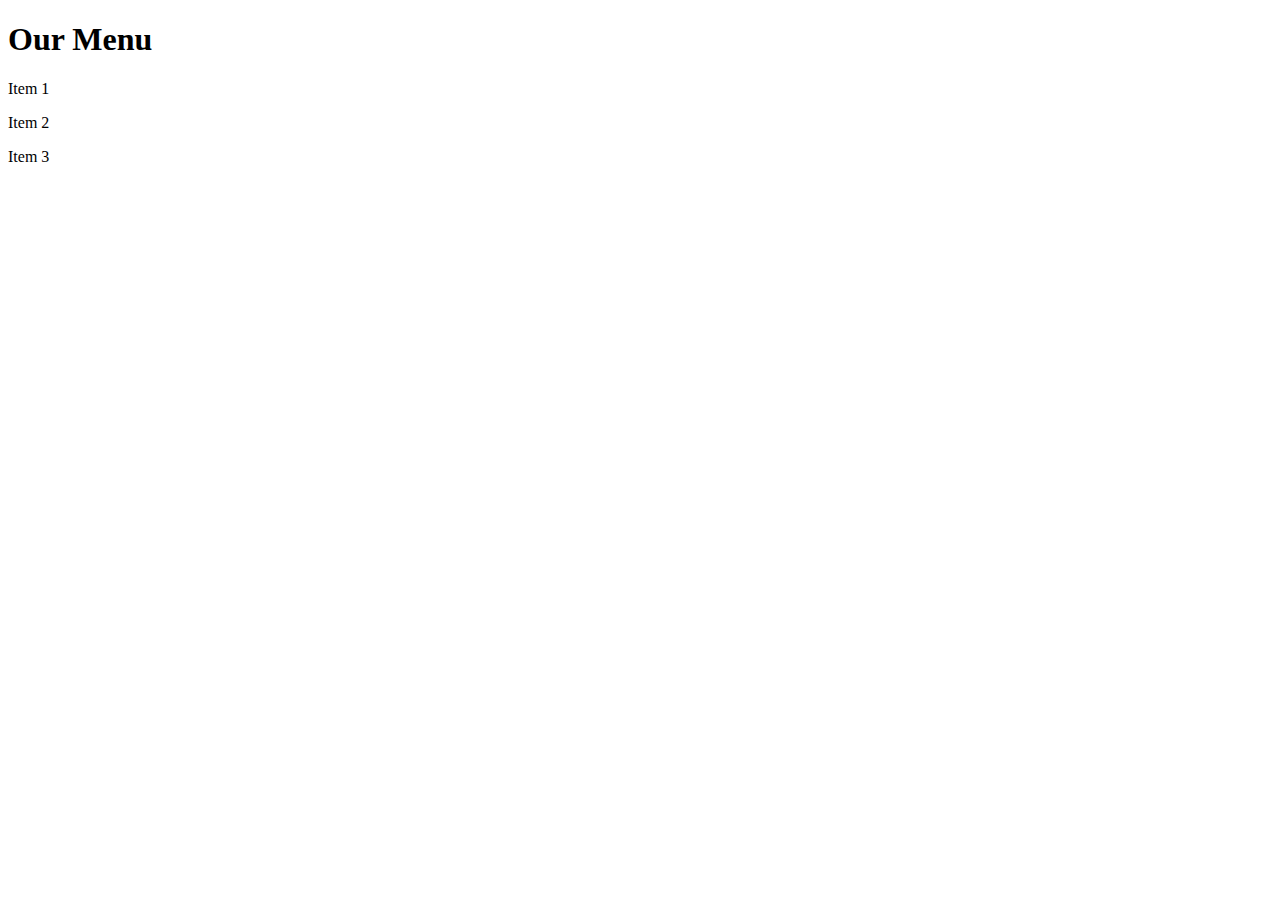
==== module2-solution/index.html @ d88b3f54 "punto 0 con paragrafi" ====
<!DOCTYPE html>
<html>
<head>
	<meta charset="utf-8">
	<meta name="viewport" content="width=device-width, initial-scale=1">
	<title>Our Menu</title>
	<link rel="stylesheet" href="CSS/style.css">
	<style>
	</style>
</head>
<body>
	<h1>Our Menu</h1>
	<div class="row">
		<div class="col-lg-4 col-md-6"><p>Item 1</p></div>
		<div class="col-lg-4 col-md-6"><p>Item 2</p></div>
		<div class="col-lg-4 col-md-12"><p>Item 3</p></div>
	</div>
</body>
</html>
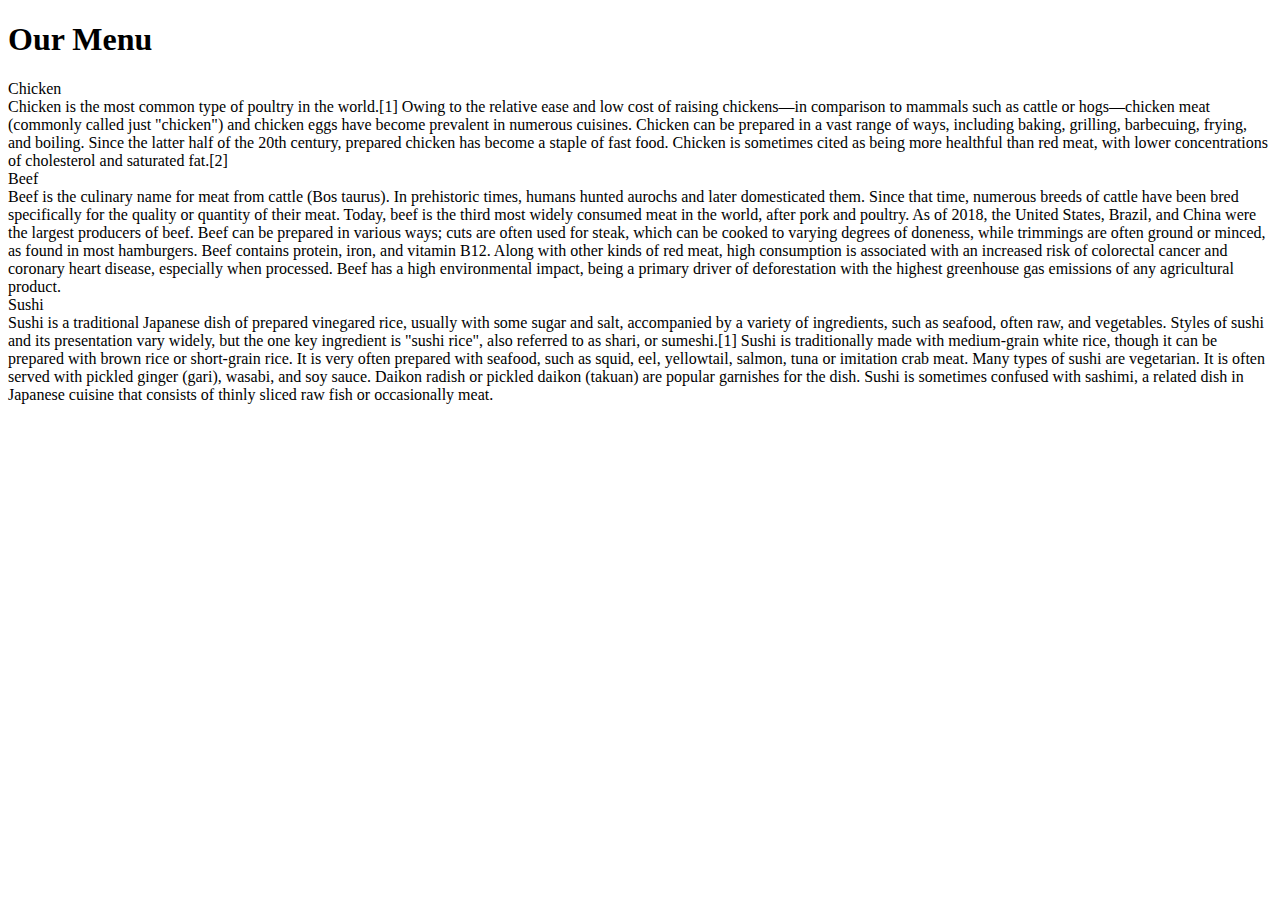
==== commit 24b6edaa: "finale compreso proprieta' testo" ====
--- a/module2-solution/index.html
+++ b/module2-solution/index.html
@@ -3,17 +3,48 @@
 <head>
 	<meta charset="utf-8">
 	<meta name="viewport" content="width=device-width, initial-scale=1">
-	<title>Our Menu</title>
+	<title>My Restaurant</title>
 	<link rel="stylesheet" href="CSS/style.css">
+	<link rel="preconnect" href="https://fonts.googleapis.com">
+	<link rel="preconnect" href="https://fonts.gstatic.com" crossorigin>
+	<link href="https://fonts.googleapis.com/css2?family=Montserrat:wght@300&display=swap" rel="stylesheet">
 	<style>
 	</style>
 </head>
 <body>
 	<h1>Our Menu</h1>
-	<div class="row">
-		<div class="col-lg-4 col-md-6"><p>Item 1</p></div>
-		<div class="col-lg-4 col-md-6"><p>Item 2</p></div>
-		<div class="col-lg-4 col-md-12"><p>Item 3</p></div>
+	<div>
+		<div class="row">
+			<div class="col-lg-4 col-md-6 col-sm-12">
+				<div class="box">
+					<section class="title" id="chicken">Chicken</section> 
+					<section class="section_desc">
+						Chicken is the most common type of poultry in the world.[1] Owing to the relative ease and low cost of raising chickens—in comparison to mammals such as cattle or hogs—chicken meat (commonly called just "chicken") and chicken eggs have become prevalent in numerous cuisines.
+						Chicken can be prepared in a vast range of ways, including baking, grilling, barbecuing, frying, and boiling. Since the latter half of the 20th century, prepared chicken has become a staple of fast food. Chicken is sometimes cited as being more healthful than red meat, with lower concentrations of cholesterol and saturated fat.[2]
+					</section>
+				</div>
+			</div>
+			<div class="col-lg-4 col-md-6 col-sm-12">
+				<div class="box">
+					<section class="title" id="beef">Beef</section> 
+					<section class="section_desc">
+						Beef is the culinary name for meat from cattle (Bos taurus).
+In prehistoric times, humans hunted aurochs and later domesticated them. Since that time, numerous breeds of cattle have been bred specifically for the quality or quantity of their meat. Today, beef is the third most widely consumed meat in the world, after pork and poultry. As of 2018, the United States, Brazil, and China were the largest producers of beef.
+Beef can be prepared in various ways; cuts are often used for steak, which can be cooked to varying degrees of doneness, while trimmings are often ground or minced, as found in most hamburgers. Beef contains protein, iron, and vitamin B12. Along with other kinds of red meat, high consumption is associated with an increased risk of colorectal cancer and coronary heart disease, especially when processed. Beef has a high environmental impact, being a primary driver of deforestation with the highest greenhouse gas emissions of any agricultural product.
+					</section>
+				</div>
+			</div>
+			<div class="col-lg-4 col-md-12 col-sm-12">
+				<div class="box">
+					<section class="title" id="sushi">Sushi</section> 
+					<section class="section_desc">
+						Sushi is a traditional Japanese dish of prepared vinegared rice, usually with some sugar and salt, accompanied by a variety of ingredients, such as seafood, often raw, and vegetables. Styles of sushi and its presentation vary widely, but the one key ingredient is "sushi rice", also referred to as shari, or sumeshi.[1]
+Sushi is traditionally made with medium-grain white rice, though it can be prepared with brown rice or short-grain rice. It is very often prepared with seafood, such as squid, eel, yellowtail, salmon, tuna or imitation crab meat. Many types of sushi are vegetarian. It is often served with pickled ginger (gari), wasabi, and soy sauce. Daikon radish or pickled daikon (takuan) are popular garnishes for the dish.
+Sushi is sometimes confused with sashimi, a related dish in Japanese cuisine that consists of thinly sliced raw fish or occasionally meat.
+					</section>
+				</div>
+			</div>
+		</div>
 	</div>
 </body>
 </html>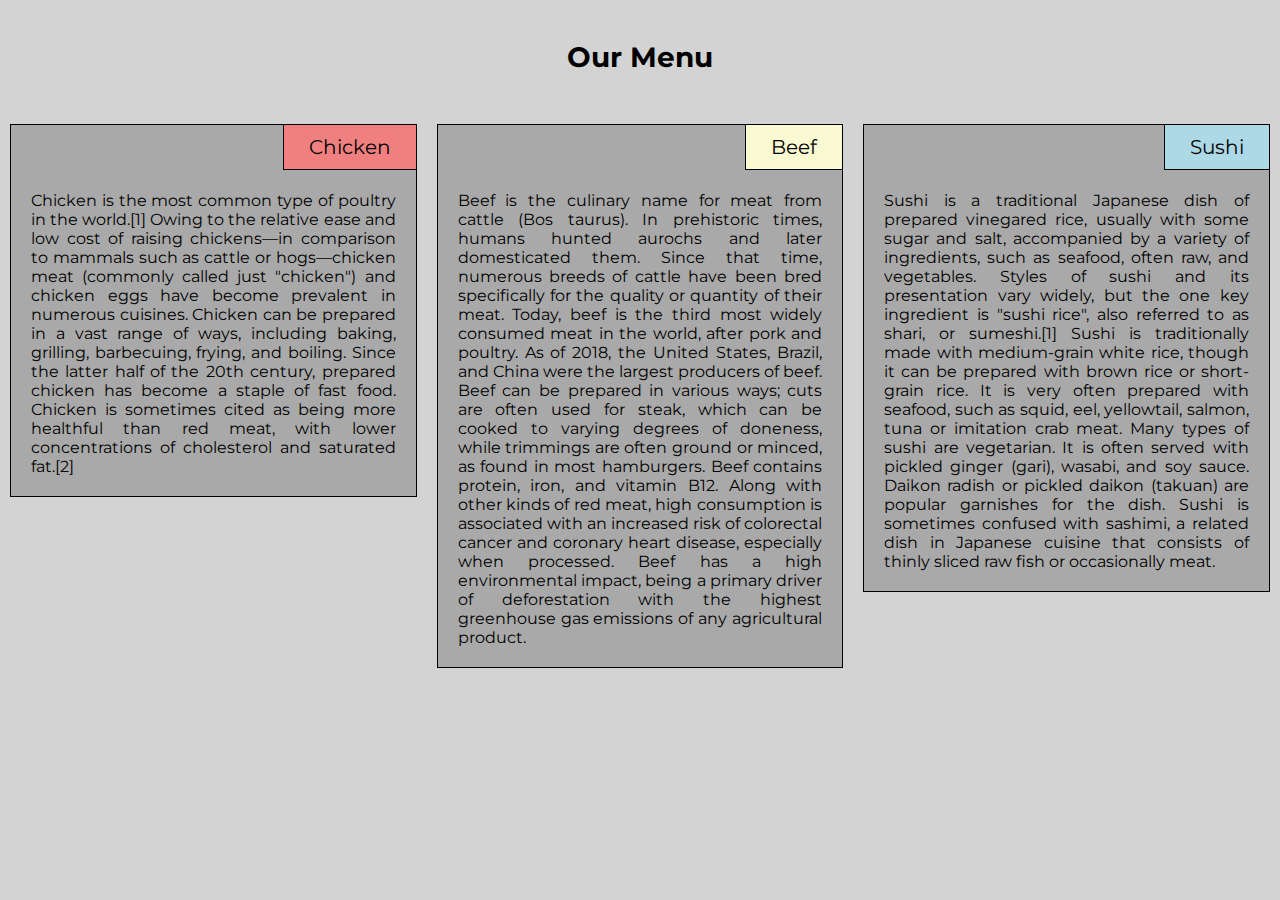
==== commit 395281f8: "." ====
--- a/module2-solution/index.html
+++ b/module2-solution/index.html
@@ -4,7 +4,7 @@
 	<meta charset="utf-8">
 	<meta name="viewport" content="width=device-width, initial-scale=1">
 	<title>My Restaurant</title>
-	<link rel="stylesheet" href="CSS/style.css">
+	<link rel="stylesheet" type="text/css" href="css/style.css">
 	<link rel="preconnect" href="https://fonts.googleapis.com">
 	<link rel="preconnect" href="https://fonts.gstatic.com" crossorigin>
 	<link href="https://fonts.googleapis.com/css2?family=Montserrat:wght@300&display=swap" rel="stylesheet">
@@ -13,36 +13,34 @@
 </head>
 <body>
 	<h1>Our Menu</h1>
-	<div>
-		<div class="row">
-			<div class="col-lg-4 col-md-6 col-sm-12">
-				<div class="box">
-					<section class="title" id="chicken">Chicken</section> 
-					<section class="section_desc">
-						Chicken is the most common type of poultry in the world.[1] Owing to the relative ease and low cost of raising chickens—in comparison to mammals such as cattle or hogs—chicken meat (commonly called just "chicken") and chicken eggs have become prevalent in numerous cuisines.
-						Chicken can be prepared in a vast range of ways, including baking, grilling, barbecuing, frying, and boiling. Since the latter half of the 20th century, prepared chicken has become a staple of fast food. Chicken is sometimes cited as being more healthful than red meat, with lower concentrations of cholesterol and saturated fat.[2]
-					</section>
-				</div>
+	<div class="row">
+		<div class="col-lg-4 col-md-6 col-sm-12">
+			<div class="box">
+				<section class="title" id="chicken">Chicken</section> 
+				<section class="section_desc">
+					Chicken is the most common type of poultry in the world.[1] Owing to the relative ease and low cost of raising chickens—in comparison to mammals such as cattle or hogs—chicken meat (commonly called just "chicken") and chicken eggs have become prevalent in numerous cuisines.
+					Chicken can be prepared in a vast range of ways, including baking, grilling, barbecuing, frying, and boiling. Since the latter half of the 20th century, prepared chicken has become a staple of fast food. Chicken is sometimes cited as being more healthful than red meat, with lower concentrations of cholesterol and saturated fat.[2]
+				</section>
 			</div>
-			<div class="col-lg-4 col-md-6 col-sm-12">
-				<div class="box">
-					<section class="title" id="beef">Beef</section> 
-					<section class="section_desc">
-						Beef is the culinary name for meat from cattle (Bos taurus).
-In prehistoric times, humans hunted aurochs and later domesticated them. Since that time, numerous breeds of cattle have been bred specifically for the quality or quantity of their meat. Today, beef is the third most widely consumed meat in the world, after pork and poultry. As of 2018, the United States, Brazil, and China were the largest producers of beef.
-Beef can be prepared in various ways; cuts are often used for steak, which can be cooked to varying degrees of doneness, while trimmings are often ground or minced, as found in most hamburgers. Beef contains protein, iron, and vitamin B12. Along with other kinds of red meat, high consumption is associated with an increased risk of colorectal cancer and coronary heart disease, especially when processed. Beef has a high environmental impact, being a primary driver of deforestation with the highest greenhouse gas emissions of any agricultural product.
-					</section>
-				</div>
+		</div>
+		<div class="col-lg-4 col-md-6 col-sm-12">
+			<div class="box">
+				<section class="title" id="beef">Beef</section> 
+				<section class="section_desc">
+					Beef is the culinary name for meat from cattle (Bos taurus).
+					In prehistoric times, humans hunted aurochs and later domesticated them. Since that time, numerous breeds of cattle have been bred specifically for the quality or quantity of their meat. Today, beef is the third most widely consumed meat in the world, after pork and poultry. As of 2018, the United States, Brazil, and China were the largest producers of beef.
+					Beef can be prepared in various ways; cuts are often used for steak, which can be cooked to varying degrees of doneness, while trimmings are often ground or minced, as found in most hamburgers. Beef contains protein, iron, and vitamin B12. Along with other kinds of red meat, high consumption is associated with an increased risk of colorectal cancer and coronary heart disease, especially when processed. Beef has a high environmental impact, being a primary driver of deforestation with the highest greenhouse gas emissions of any agricultural product.
+				</section>
 			</div>
-			<div class="col-lg-4 col-md-12 col-sm-12">
-				<div class="box">
-					<section class="title" id="sushi">Sushi</section> 
-					<section class="section_desc">
-						Sushi is a traditional Japanese dish of prepared vinegared rice, usually with some sugar and salt, accompanied by a variety of ingredients, such as seafood, often raw, and vegetables. Styles of sushi and its presentation vary widely, but the one key ingredient is "sushi rice", also referred to as shari, or sumeshi.[1]
-Sushi is traditionally made with medium-grain white rice, though it can be prepared with brown rice or short-grain rice. It is very often prepared with seafood, such as squid, eel, yellowtail, salmon, tuna or imitation crab meat. Many types of sushi are vegetarian. It is often served with pickled ginger (gari), wasabi, and soy sauce. Daikon radish or pickled daikon (takuan) are popular garnishes for the dish.
-Sushi is sometimes confused with sashimi, a related dish in Japanese cuisine that consists of thinly sliced raw fish or occasionally meat.
-					</section>
-				</div>
+		</div>
+		<div class="col-lg-4 col-md-12 col-sm-12">
+			<div class="box">
+				<section class="title" id="sushi">Sushi</section> 
+				<section class="section_desc">
+					Sushi is a traditional Japanese dish of prepared vinegared rice, usually with some sugar and salt, accompanied by a variety of ingredients, such as seafood, often raw, and vegetables. Styles of sushi and its presentation vary widely, but the one key ingredient is "sushi rice", also referred to as shari, or sumeshi.[1]
+					Sushi is traditionally made with medium-grain white rice, though it can be prepared with brown rice or short-grain rice. It is very often prepared with seafood, such as squid, eel, yellowtail, salmon, tuna or imitation crab meat. Many types of sushi are vegetarian. It is often served with pickled ginger (gari), wasabi, and soy sauce. Daikon radish or pickled daikon (takuan) are popular garnishes for the dish.
+					Sushi is sometimes confused with sashimi, a related dish in Japanese cuisine that consists of thinly sliced raw fish or occasionally meat.
+				</section>
 			</div>
 		</div>
 	</div>
--- a/module2-solution/css/style.css
+++ b/module2-solution/css/style.css
@@ -0,0 +1,201 @@
+/********** Base styles **********/
+* {
+  box-sizing: border-box;
+  margin: 0;
+  padding: 0;
+}
+
+body {
+  margin: 0;
+  padding: 0;
+  background-color: lightgray;
+  font-family: 'Montserrat', sans-serif;
+  font-style: normal;
+  font-weight: normal;
+  color: black;
+  font-size: 16px;
+}
+
+.box {
+  background-color: darkgray;
+  border: 1px solid black;
+  position: relative;
+  margin-right: auto;
+  margin-left: auto;
+  color: black;
+}
+
+h1 {
+  margin-bottom: 15px;
+  text-align: center;
+  margin: 40px;
+  font-size: 1.75em;
+}
+
+#chicken {
+  background-color: lightcoral;
+}
+
+#beef {
+  background-color: lightgoldenrodyellow;
+}
+
+#sushi {
+  background-color: lightblue;
+}
+
+.title{
+  padding: 10px 25px 10px 25px;
+  width:  auto;
+  border: 1px solid black;
+  color: black;
+  float: right;
+  position: relative;
+  top:  -1px;
+  right:  -1px;
+  font-size: 1.25em;
+}
+
+.section_desc {
+  clear:  right;
+  text-align: justify;
+  height: 100%;
+  padding: 20px;
+}
+
+/* Simple Responsive Framework. */
+.row {
+  width: 100%;
+}
+
+/********** Large devices only **********/
+@media (min-width: 992px) {
+  .col-lg-1, .col-lg-2, .col-lg-3, .col-lg-4, .col-lg-5, .col-lg-6, .col-lg-7, .col-lg-8, .col-lg-9, .col-lg-10, .col-lg-11, .col-lg-12 {
+    float: left;
+    padding: 10px;
+  }
+  .col-lg-1 {
+    width: 8.33%;
+  }
+  .col-lg-2 {
+    width: 16.66%;
+  }
+  .col-lg-3 {
+    width: 25%;
+  }
+  .col-lg-4 {
+    width: 33.33%;
+  }
+  .col-lg-5 {
+    width: 41.66%;
+  }
+  .col-lg-6 {
+    width: 50%;
+  }
+  .col-lg-7 {
+    width: 58.33%;
+  }
+  .col-lg-8 {
+    width: 66.66%;
+  }
+  .col-lg-9 {
+    width: 74.99%;
+  }
+  .col-lg-10 {
+    width: 83.33%;
+  }
+  .col-lg-11 {
+    width: 91.66%;
+  }
+  .col-lg-12 {
+    width: 100%;
+  }
+}
+
+/********** Medium devices only **********/
+@media (min-width: 768px) and (max-width: 991px) {
+  .col-md-1, .col-md-2, .col-md-3, .col-md-4, .col-md-5, .col-md-6, .col-md-7, .col-md-8, .col-md-9, .col-md-10, .col-md-11, .col-md-12 {
+    float: left;
+    padding: 10px;
+  }
+  .col-md-1 {
+    width: 8.33%;
+  }
+  .col-md-2 {
+    width: 16.66%;
+  }
+  .col-md-3 {
+    width: 25%;
+  }
+  .col-md-4 {
+    width: 33.33%;
+  }
+  .col-md-5 {
+    width: 41.66%;
+  }
+  .col-md-6 {
+    width: 50%;
+  }
+  .col-md-7 {
+    width: 58.33%;
+  }
+  .col-md-8 {
+    width: 66.66%;
+  }
+  .col-md-9 {
+    width: 74.99%;
+  }
+  .col-md-10 {
+    width: 83.33%;
+  }
+  .col-md-11 {
+    width: 91.66%;
+  }
+  .col-md-12 {
+    width: 100%;
+  }
+}
+
+/********** Small devices only **********/
+@media (max-width: 767px) {
+  .col-sm-1, .col-sm-2, .col-sm-3, .col-sm-4, .col-sm-5, .col-sm-6, .col-sm-7, .col-sm-8, .col-sm-9, .col-sm-10, .col-sm-11, .col-sm-12 {
+    float: left;
+    padding: 10px;
+  }
+  .col-sm-1 {
+    width: 8.33%;
+  }
+  .col-sm-2 {
+    width: 16.66%;
+  }
+  .col-sm-3 {
+    width: 25%;
+  }
+  .col-sm-4 {
+    width: 33.33%;
+  }
+  .col-sm-5 {
+    width: 41.66%;
+  }
+  .col-sm-6 {
+    width: 50%;
+  }
+  .col-sm-7 {
+    width: 58.33%;
+  }
+  .col-sm-8 {
+    width: 66.66%;
+  }
+  .col-sm-9 {
+    width: 74.99%;
+  }
+  .col-sm-10 {
+    width: 83.33%;
+  }
+  .col-sm-11 {
+    width: 91.66%;
+  }
+  .col-sm-12 {
+    width: 100%;
+  }
+}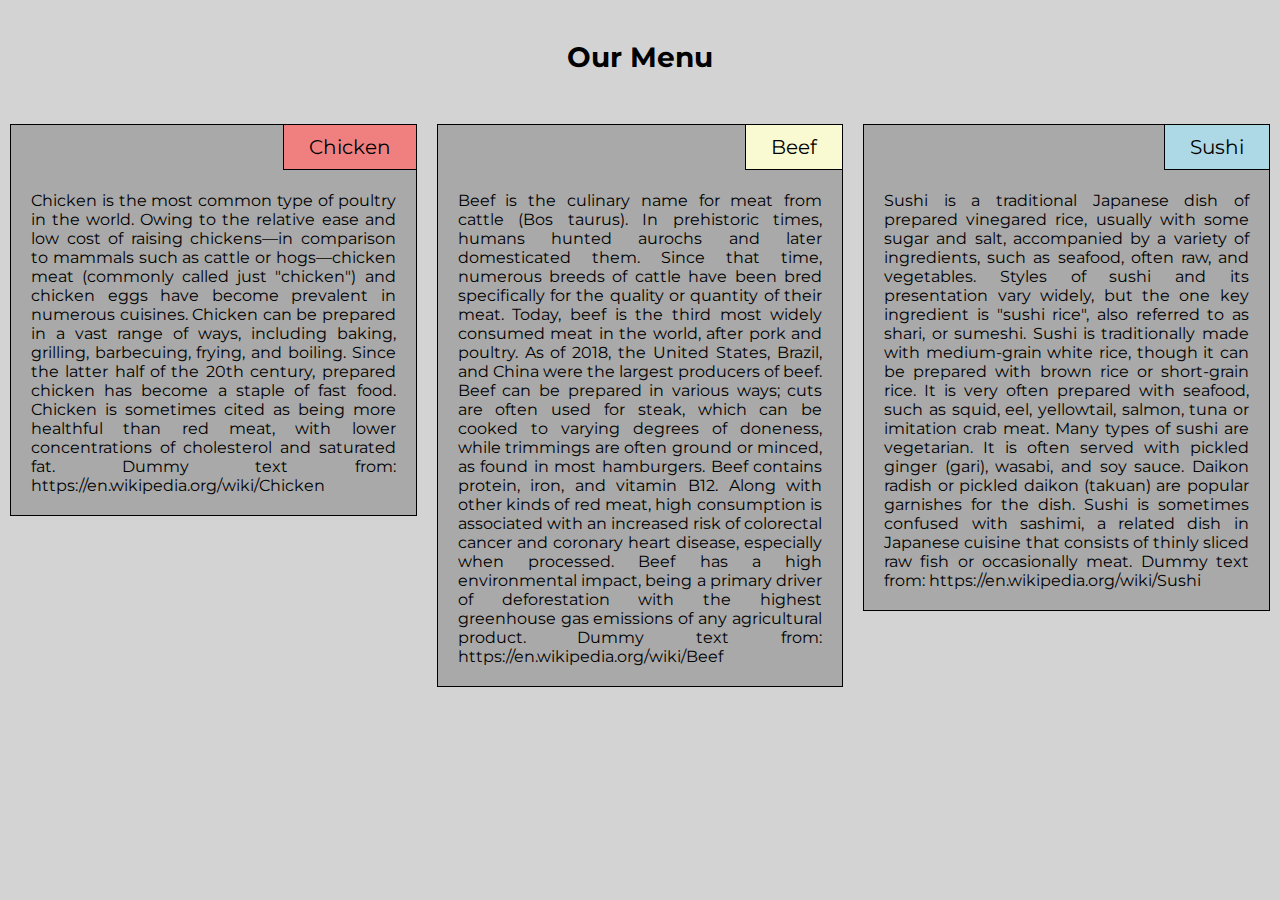
==== commit 98367ae4: "." ====
--- a/module2-solution/index.html
+++ b/module2-solution/index.html
@@ -18,8 +18,8 @@
 			<div class="box">
 				<section class="title" id="chicken">Chicken</section> 
 				<section class="section_desc">
-					Chicken is the most common type of poultry in the world.[1] Owing to the relative ease and low cost of raising chickens—in comparison to mammals such as cattle or hogs—chicken meat (commonly called just "chicken") and chicken eggs have become prevalent in numerous cuisines.
-					Chicken can be prepared in a vast range of ways, including baking, grilling, barbecuing, frying, and boiling. Since the latter half of the 20th century, prepared chicken has become a staple of fast food. Chicken is sometimes cited as being more healthful than red meat, with lower concentrations of cholesterol and saturated fat.[2]
+					Chicken is the most common type of poultry in the world. Owing to the relative ease and low cost of raising chickens—in comparison to mammals such as cattle or hogs—chicken meat (commonly called just "chicken") and chicken eggs have become prevalent in numerous cuisines.
+					Chicken can be prepared in a vast range of ways, including baking, grilling, barbecuing, frying, and boiling. Since the latter half of the 20th century, prepared chicken has become a staple of fast food. Chicken is sometimes cited as being more healthful than red meat, with lower concentrations of cholesterol and saturated fat. Dummy text from: https://en.wikipedia.org/wiki/Chicken
 				</section>
 			</div>
 		</div>
@@ -29,7 +29,7 @@
 				<section class="section_desc">
 					Beef is the culinary name for meat from cattle (Bos taurus).
 					In prehistoric times, humans hunted aurochs and later domesticated them. Since that time, numerous breeds of cattle have been bred specifically for the quality or quantity of their meat. Today, beef is the third most widely consumed meat in the world, after pork and poultry. As of 2018, the United States, Brazil, and China were the largest producers of beef.
-					Beef can be prepared in various ways; cuts are often used for steak, which can be cooked to varying degrees of doneness, while trimmings are often ground or minced, as found in most hamburgers. Beef contains protein, iron, and vitamin B12. Along with other kinds of red meat, high consumption is associated with an increased risk of colorectal cancer and coronary heart disease, especially when processed. Beef has a high environmental impact, being a primary driver of deforestation with the highest greenhouse gas emissions of any agricultural product.
+					Beef can be prepared in various ways; cuts are often used for steak, which can be cooked to varying degrees of doneness, while trimmings are often ground or minced, as found in most hamburgers. Beef contains protein, iron, and vitamin B12. Along with other kinds of red meat, high consumption is associated with an increased risk of colorectal cancer and coronary heart disease, especially when processed. Beef has a high environmental impact, being a primary driver of deforestation with the highest greenhouse gas emissions of any agricultural product. Dummy text from: https://en.wikipedia.org/wiki/Beef
 				</section>
 			</div>
 		</div>
@@ -37,9 +37,9 @@
 			<div class="box">
 				<section class="title" id="sushi">Sushi</section> 
 				<section class="section_desc">
-					Sushi is a traditional Japanese dish of prepared vinegared rice, usually with some sugar and salt, accompanied by a variety of ingredients, such as seafood, often raw, and vegetables. Styles of sushi and its presentation vary widely, but the one key ingredient is "sushi rice", also referred to as shari, or sumeshi.[1]
+					Sushi is a traditional Japanese dish of prepared vinegared rice, usually with some sugar and salt, accompanied by a variety of ingredients, such as seafood, often raw, and vegetables. Styles of sushi and its presentation vary widely, but the one key ingredient is "sushi rice", also referred to as shari, or sumeshi.
 					Sushi is traditionally made with medium-grain white rice, though it can be prepared with brown rice or short-grain rice. It is very often prepared with seafood, such as squid, eel, yellowtail, salmon, tuna or imitation crab meat. Many types of sushi are vegetarian. It is often served with pickled ginger (gari), wasabi, and soy sauce. Daikon radish or pickled daikon (takuan) are popular garnishes for the dish.
-					Sushi is sometimes confused with sashimi, a related dish in Japanese cuisine that consists of thinly sliced raw fish or occasionally meat.
+					Sushi is sometimes confused with sashimi, a related dish in Japanese cuisine that consists of thinly sliced raw fish or occasionally meat. Dummy text from: https://en.wikipedia.org/wiki/Sushi
 				</section>
 			</div>
 		</div>
